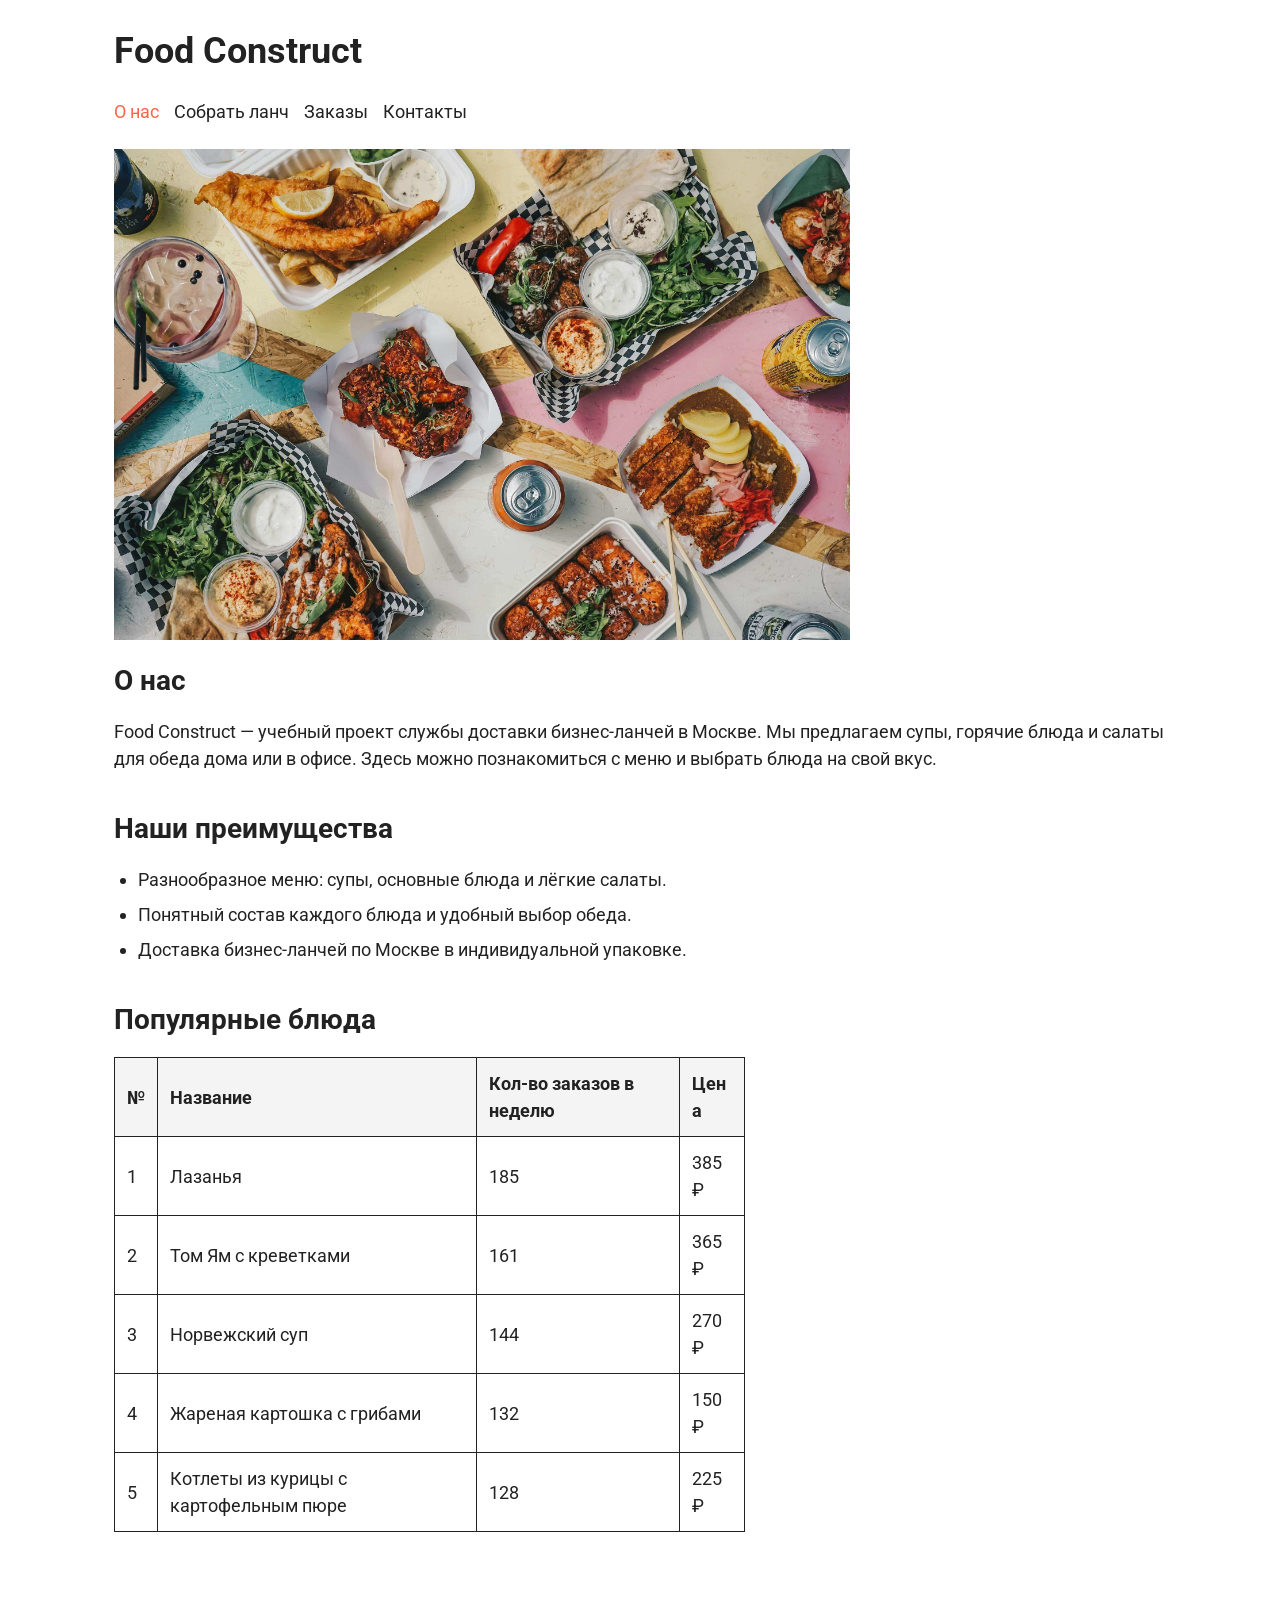
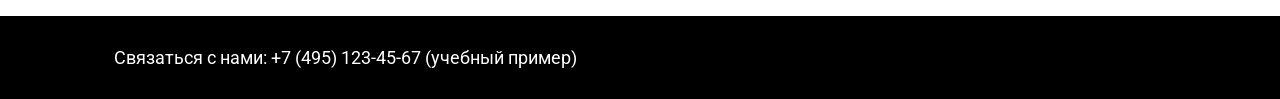
==== 1.html @ 34ca0aa2 "Добавить лабораторную 2 и нумерацию страниц 1.html и 2.html" ====
<!DOCTYPE html>
<html lang="ru">
<head>
    <meta charset="UTF-8">
    <meta name="viewport" content="width=device-width, initial-scale=1.0">
    <title>Food Construct — доставка бизнес-ланчей</title>
    <link rel="preconnect" href="https://fonts.googleapis.com">
    <link rel="preconnect" href="https://fonts.gstatic.com" crossorigin>
    <link href="https://fonts.googleapis.com/css2?family=Roboto:wght@400;500;700&display=swap" rel="stylesheet">
    <link rel="stylesheet" href="css/style.css">
</head>
<body>
    <header class="page-header">
        <h1>Food Construct</h1>
        <nav class="navigation" aria-label="Основная навигация">
            <a class="active" href="1.html" aria-current="page">О нас</a>
            <a href="2.html">Собрать ланч</a>
            <a href="orders.html">Заказы</a>
            <a href="#contacts">Контакты</a>
        </nav>
    </header>

    <main class="page-main">
        <section>
            <img class="about-image" src="images/lunch.jpg" alt="Бизнес-ланч с горячим блюдом и овощами">
            <h2>О нас</h2>
            <p>Food Construct — учебный проект службы доставки бизнес-ланчей в Москве. Мы предлагаем супы, горячие блюда и салаты для обеда дома или в офисе. Здесь можно познакомиться с меню и выбрать блюда на свой вкус.</p>
        </section>

        <section>
            <h2>Наши преимущества</h2>
            <ul>
                <li>Разнообразное меню: супы, основные блюда и лёгкие салаты.</li>
                <li>Понятный состав каждого блюда и удобный выбор обеда.</li>
                <li>Доставка бизнес-ланчей по Москве в индивидуальной упаковке.</li>
            </ul>
        </section>

        <section>
            <h2>Популярные блюда</h2>
            <div class="table-wrapper">
                <table class="popular-table">
                    <thead>
                        <tr>
                            <th scope="col">№</th>
                            <th scope="col">Название</th>
                            <th scope="col">Кол-во заказов в неделю</th>
                            <th scope="col">Цена</th>
                        </tr>
                    </thead>
                    <tbody>
                        <tr><td>1</td><td>Лазанья</td><td>185</td><td>385 ₽</td></tr>
                        <tr><td>2</td><td>Том Ям с креветками</td><td>161</td><td>365 ₽</td></tr>
                        <tr><td>3</td><td>Норвежский суп</td><td>144</td><td>270 ₽</td></tr>
                        <tr><td>4</td><td>Жареная картошка с грибами</td><td>132</td><td>150 ₽</td></tr>
                        <tr><td>5</td><td>Котлеты из курицы с картофельным пюре</td><td>128</td><td>225 ₽</td></tr>
                    </tbody>
                </table>
            </div>
        </section>
    </main>

    <footer class="page-footer" id="contacts">
        <p>Связаться с нами: <a href="tel:+74951234567">+7 (495) 123-45-67</a> (учебный пример)</p>
    </footer>
</body>
</html>
---- css/style.css ----
* {
    box-sizing: border-box;
}

body {
    min-height: 100vh;
    display: flex;
    flex-direction: column;
    margin: 0;
    font-family: "Roboto", Arial, sans-serif;
    font-size: 18px;
    font-weight: 400;
    line-height: 1.5;
    color: #222;
    background-color: white;
}

.page-header, .page-main {
    width: 100%;
    max-width: 1100px;
    margin: 0 auto;
    padding: 24px;
}

.page-main {
    flex: 1;
    padding-top: 0;
}

h1 {
    margin: 0 0 20px;
    font-size: 36px;
    font-weight: 700;
}

.navigation {
    display: flex;
    gap: 15px;
    flex-wrap: wrap;
}

a {
    font-family: "Roboto", Arial, sans-serif;
    font-size: 18px;
    color: #222;
    text-decoration: none;
}

a:hover, .navigation .active {
    color: tomato;
}

section {
    margin-bottom: 36px;
}

h2 {
    margin: 0 0 16px;
    font-size: 28px;
    font-weight: 700;
}

.about-image {
    display: block;
    width: 70%;
    max-width: 100%;
    height: auto;
    margin-bottom: 20px;
}

p {
    margin: 0 0 16px;
}

ul {
    margin: 0;
    padding-left: 24px;
}

li {
    margin-bottom: 8px;
}

.popular-table {
    width: 60%;
    border-collapse: collapse;
    text-align: left;
}

.popular-table th, .popular-table td {
    border: 1px solid #222;
    padding: 12px;
    overflow-wrap: anywhere;
}

.popular-table th {
    font-weight: 700;
    background-color: #f4f4f4;
}

.page-footer {
    margin-top: 24px;
    padding: 28px 24px;
    background-color: black;
    color: white;
}

.page-footer p {
    max-width: 1052px;
    margin: 0 auto;
}

.page-footer a {
    color: white;
}

.page-footer a:hover {
    color: tomato;
}

@media (max-width: 800px) {
    .navigation {
        justify-content: space-between;
    }

    .about-image {
        width: 500px;
    }

    .popular-table {
        width: 100%;
    }
}

@media (max-width: 600px) {
    h1 {
        text-align: center;
    }

    .navigation {
        flex-direction: column;
        align-items: center;
    }

    .navigation a {
        font-size: 22px;
    }

    .about-image {
        width: 100%;
    }

    .popular-table {
        font-size: 16px;
    }

    .popular-table th, .popular-table td {
        padding: 6px;
    }
}

@media (max-width: 400px) {
    .popular-table {
        font-size: 14px;
    }
}
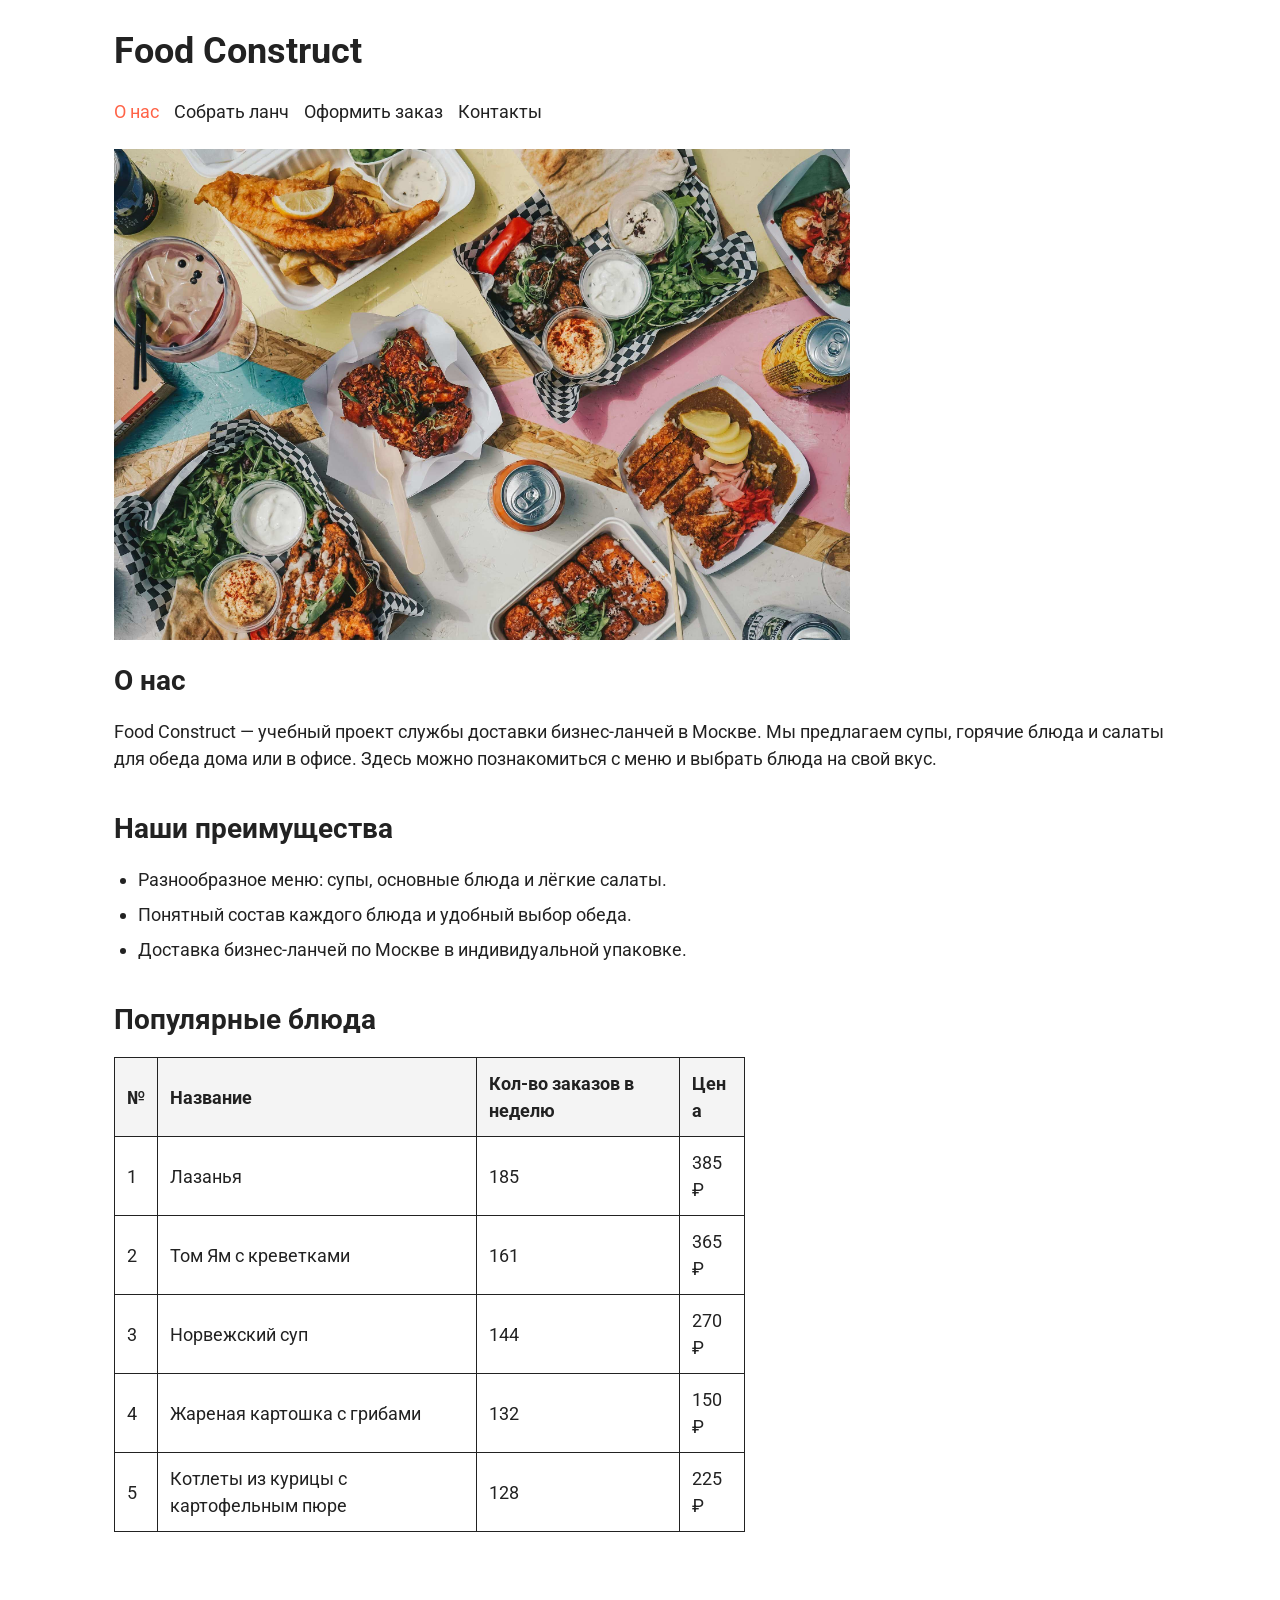
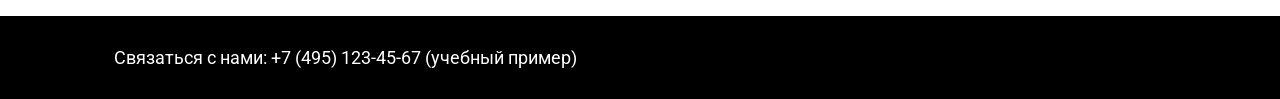
==== commit f6e9b978: "Добавить лабораторную 8: сохранение выбора и отдельное оформление заказа" ====
--- a/1.html
+++ b/1.html
@@ -14,8 +14,8 @@
         <h1>Food Construct</h1>
         <nav class="navigation" aria-label="Основная навигация">
             <a class="active" href="1.html" aria-current="page">О нас</a>
-            <a href="2.html">Собрать ланч</a>
-            <a href="orders.html">Заказы</a>
+            <a href="8.html">Собрать ланч</a>
+            <a href="orders8.html">Оформить заказ</a>
             <a href="#contacts">Контакты</a>
         </nav>
     </header>
@@ -61,8 +61,11 @@
     </main>
 
     <footer class="page-footer" id="contacts">
-        <p>Связаться с нами: <a href="tel:+74951234567">+7 (495) 123-45-67</a> (учебный пример)</p>
+        <p>Связаться с нами: <a href="tel:+74951234567">+7&nbsp;(495)&nbsp;123&#8209;45&#8209;67</a> (учебный пример)</p>
     </footer>
 </body>
 </html>
 
+
+
+
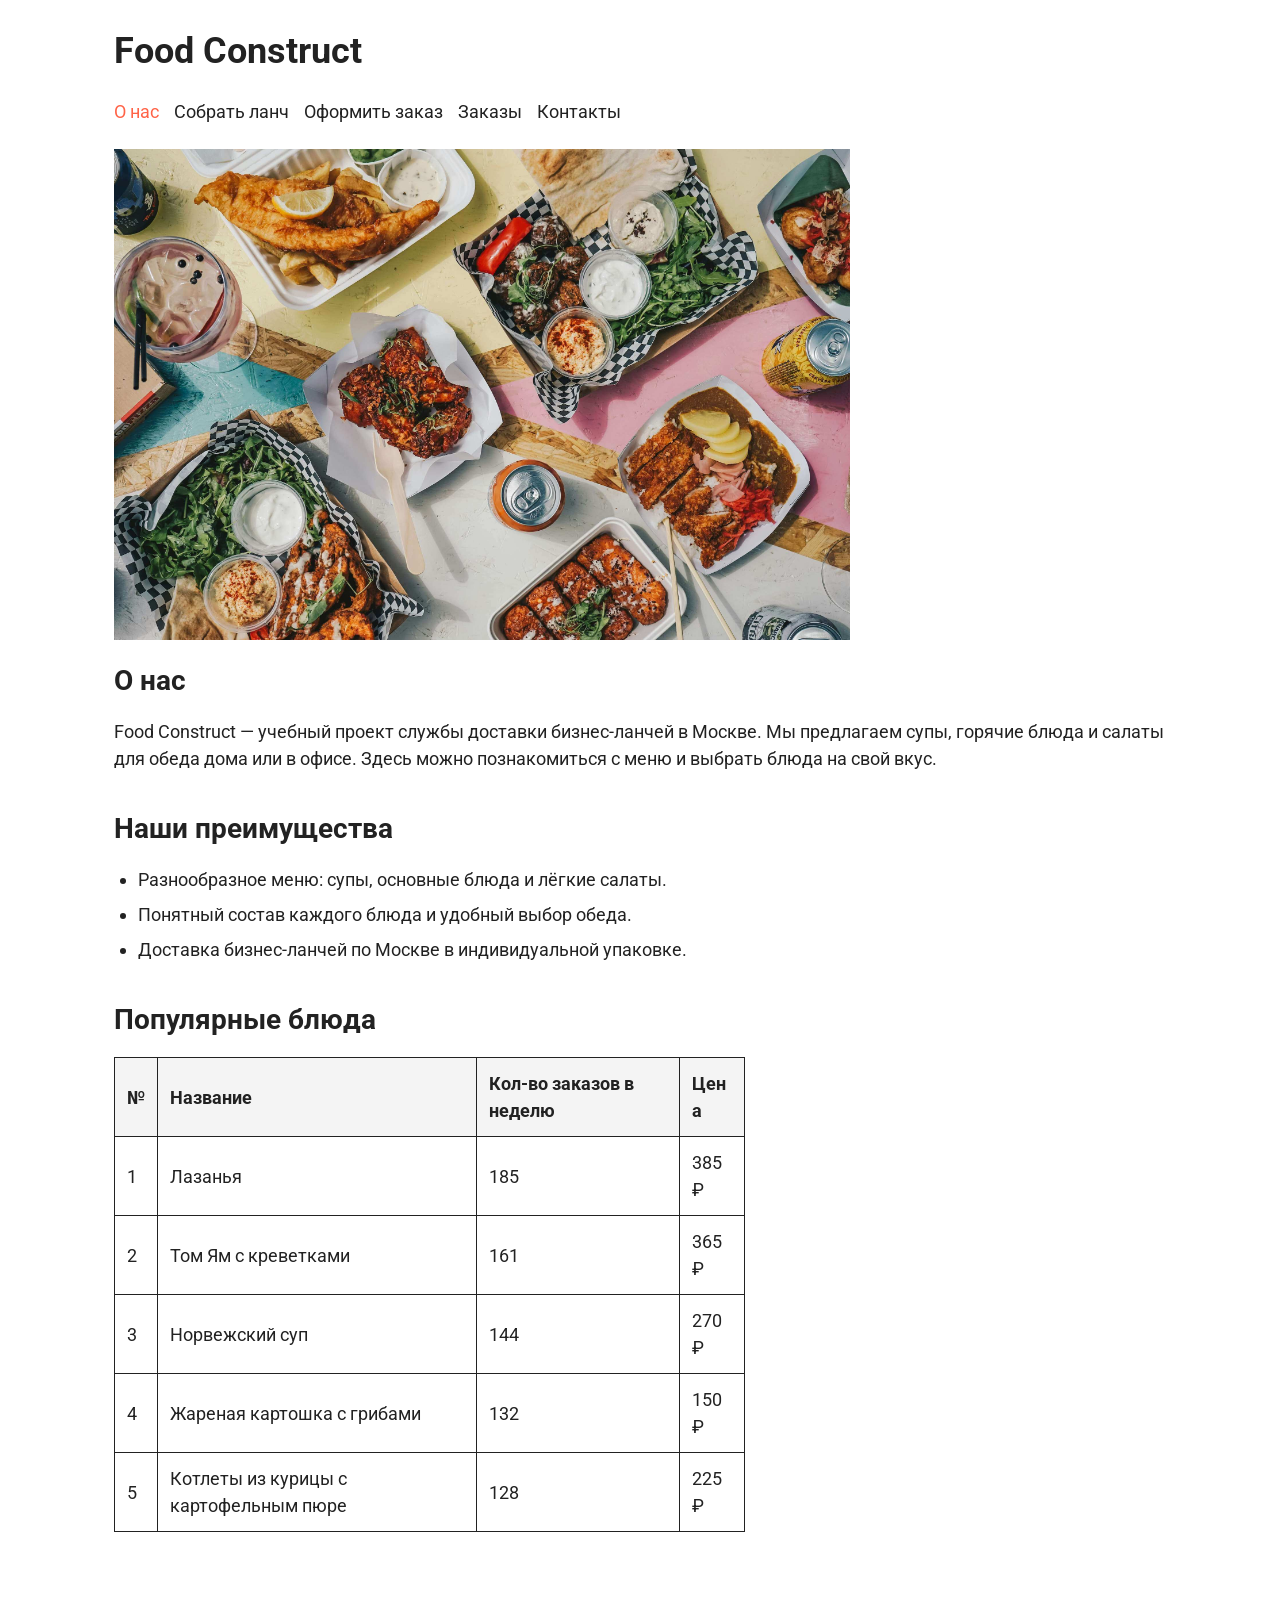
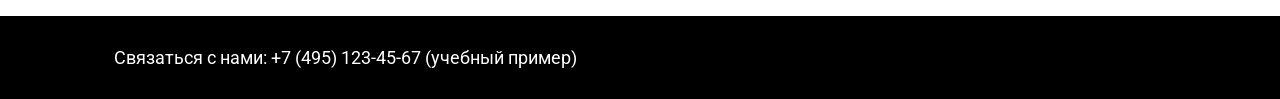
==== commit 8e9a2bca: "Добавить лабораторную 9: история, редактирование и удаление заказов" ====
--- a/1.html
+++ b/1.html
@@ -14,8 +14,9 @@
         <h1>Food Construct</h1>
         <nav class="navigation" aria-label="Основная навигация">
             <a class="active" href="1.html" aria-current="page">О нас</a>
-            <a href="8.html">Собрать ланч</a>
-            <a href="orders8.html">Оформить заказ</a>
+            <a href="lunch9.html">Собрать ланч</a>
+            <a href="orders9.html">Оформить заказ</a>
+            <a href="9.html">Заказы</a>
             <a href="#contacts">Контакты</a>
         </nav>
     </header>
